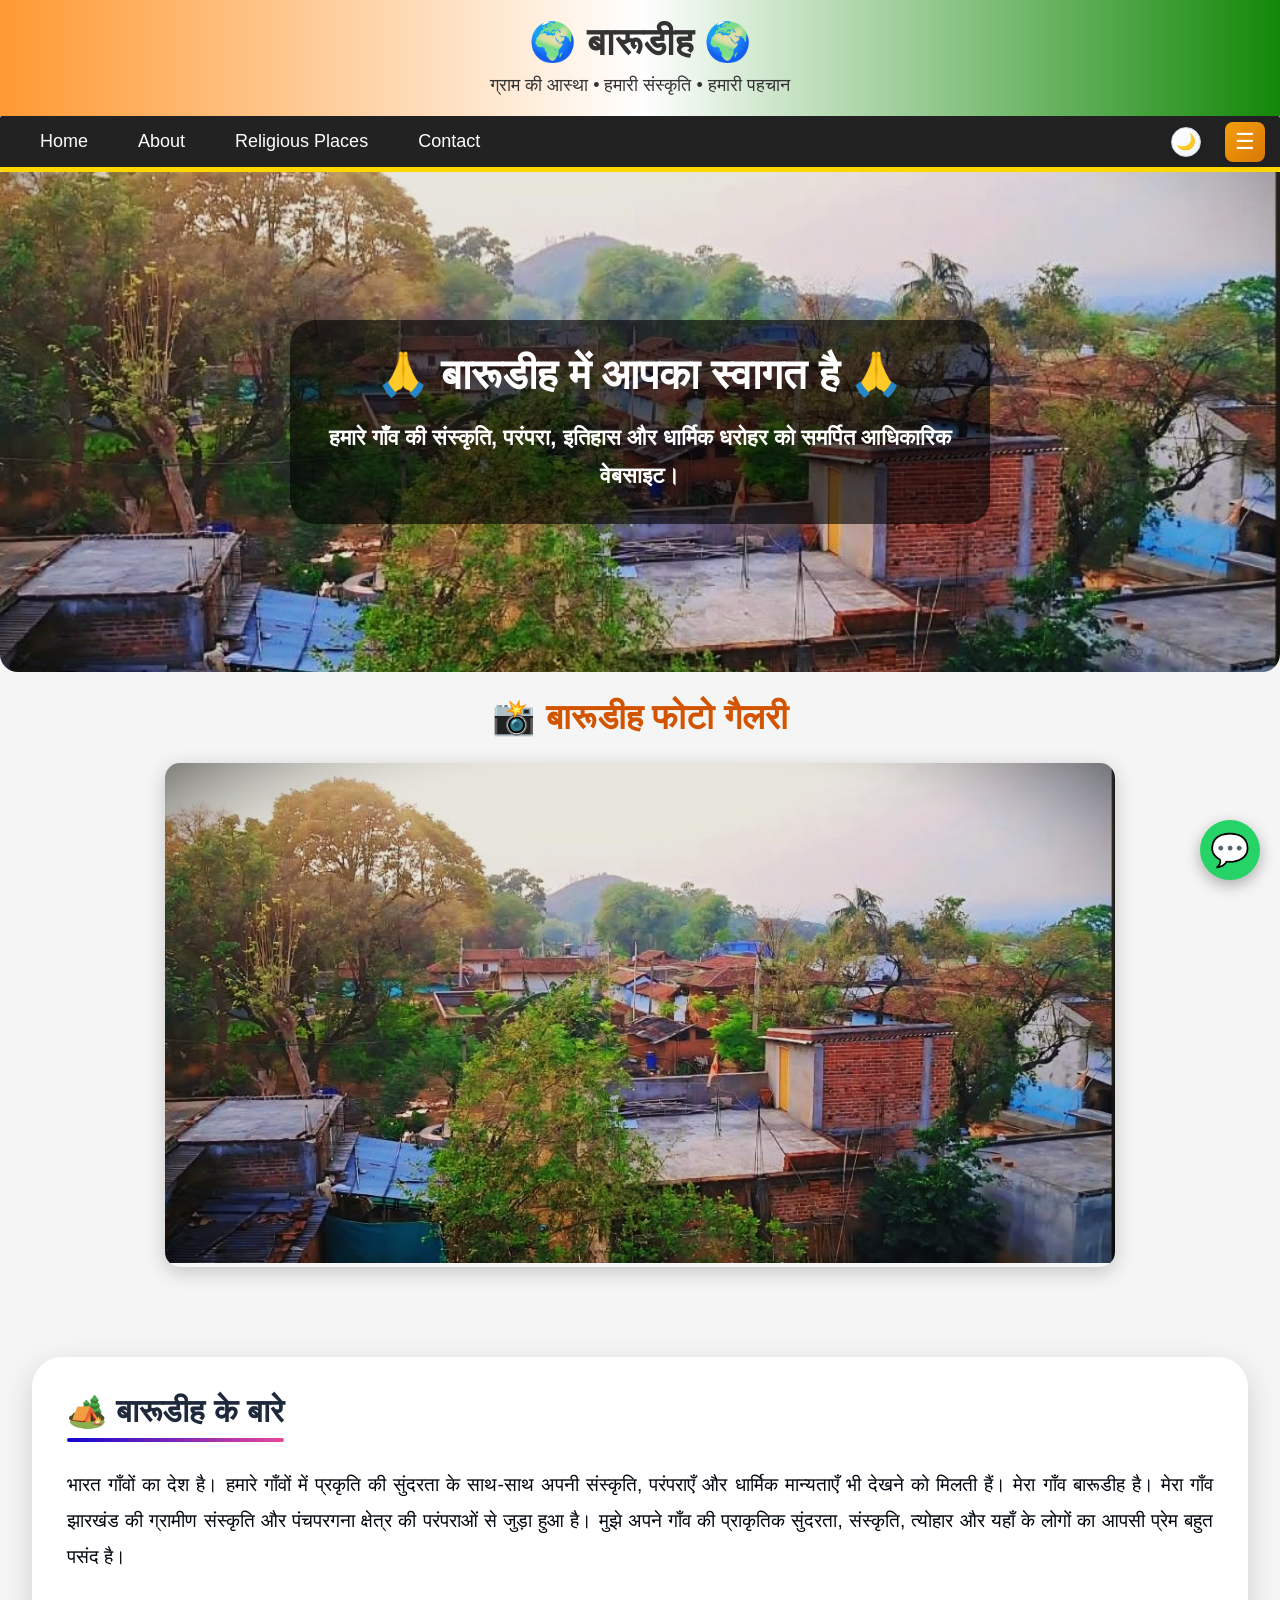
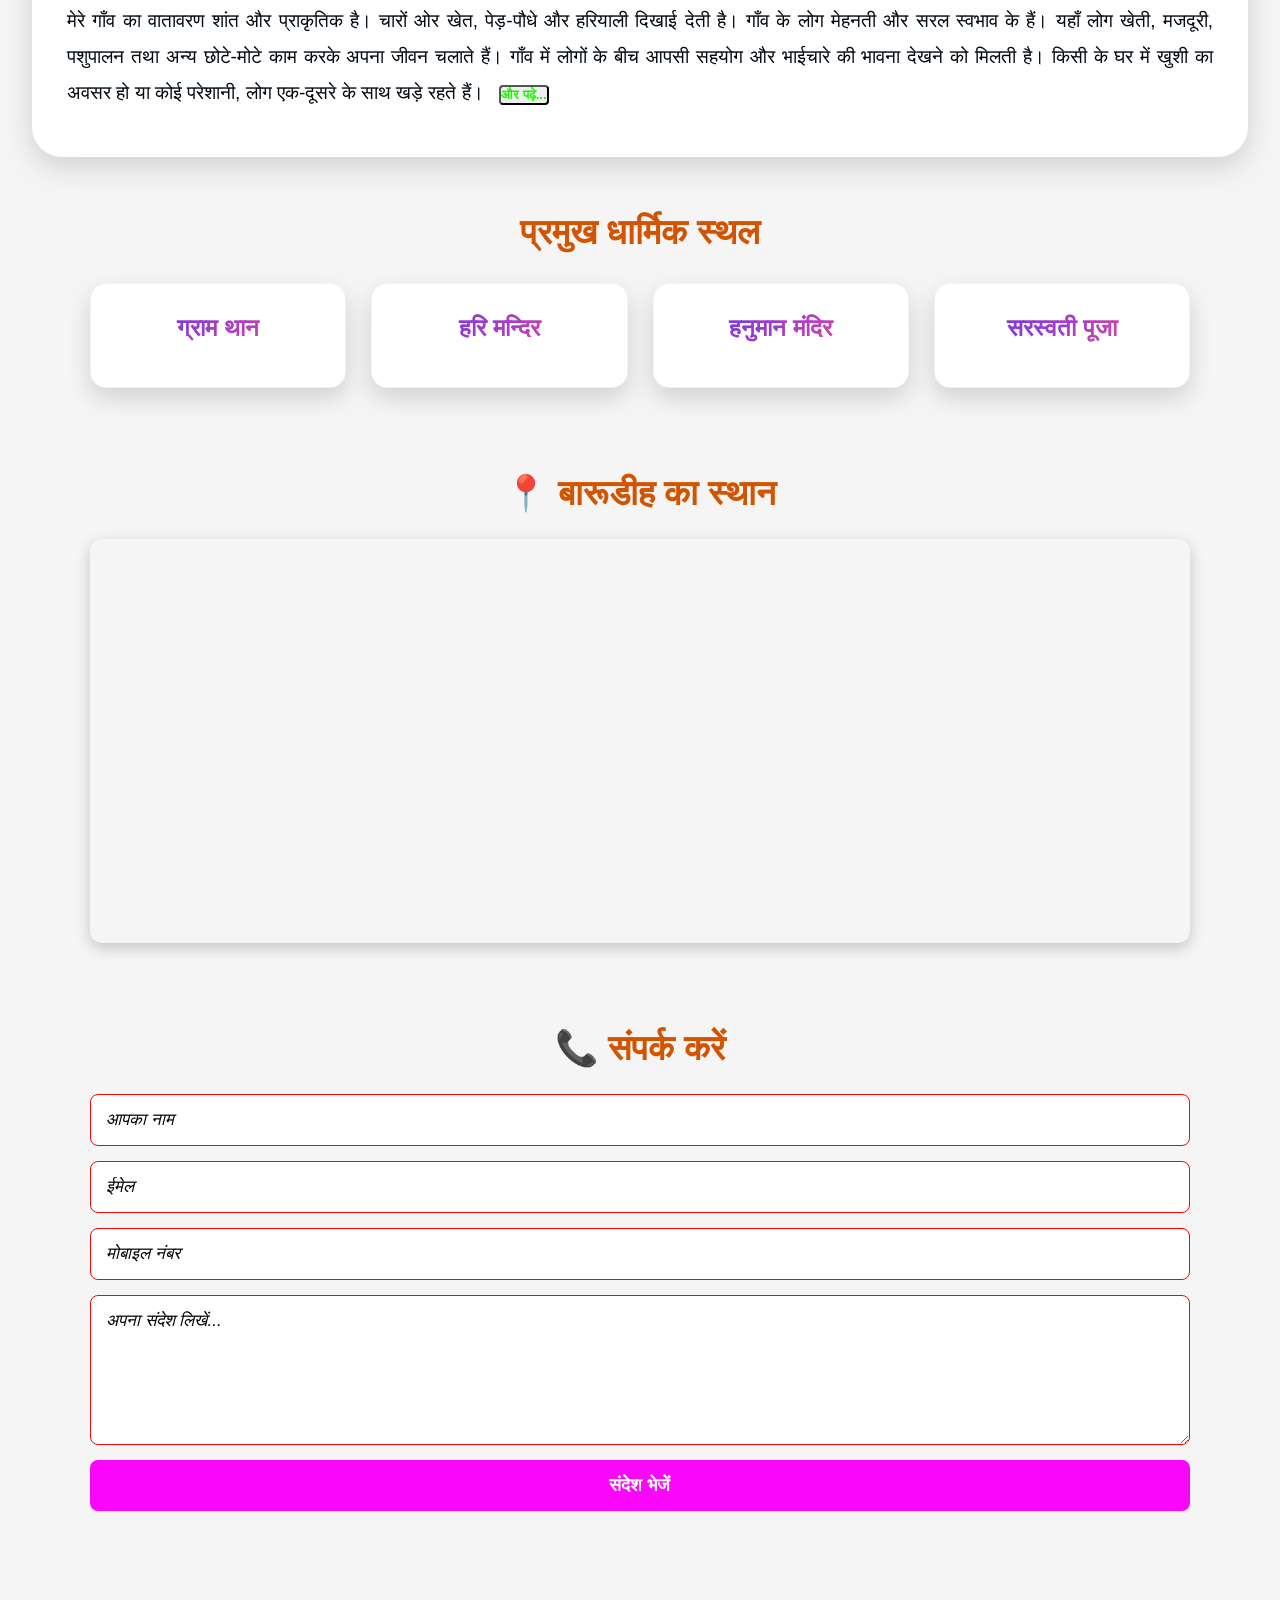
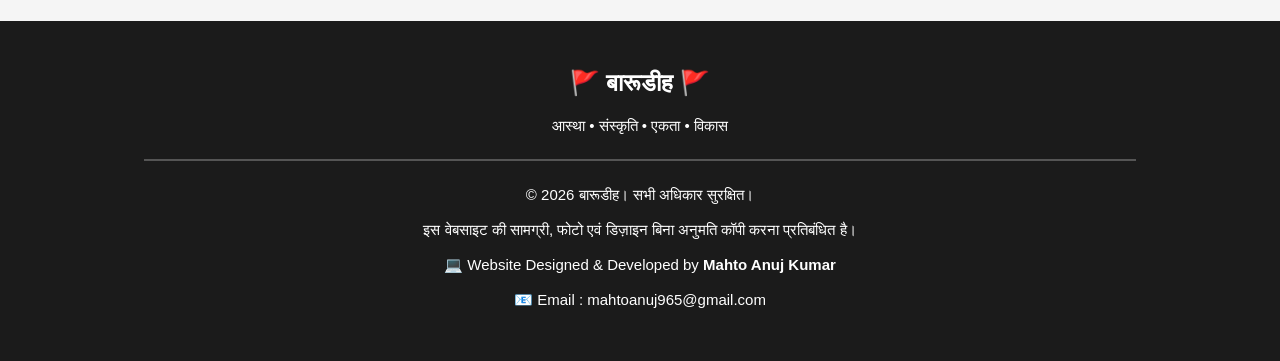
==== index.html @ e2afba36 "Add meta tags for SEO and site verification" ====
<!DOCTYPE html>
<html lang="hi">
<head>
    <meta charset="UTF-8">
    <meta name="viewport" content="width=device-width, initial-scale=1.0">
    
    <!-- Google Search Console Verification Meta Tag -->
    <meta name="google-site-verification" content="googlee9a1036e85fb4866" />
    
    <!-- Meta Description -->
    <meta name="description" content="Barudih official website. Yahan aapko Barudih se judi sabhi jaankari, updates aur details milengi.">
    
    <!-- Keywords -->
    <meta name="keywords" content="Barudih, Barudih official, Barudih web, Barudih village,barudih website">

    <title>बारूडीह | आधिकारिक वेबसाइट</title>

    <!-- CSS Link -->
    <link rel="stylesheet" href="css/css.css">

    <!-- Slider Images Preloading (ताकि फोटो तुरंत लोड हों) -->
    <link rel="preload" as="image" href="image/vill.jpeg">
    <link rel="preload" as="image" href="image/group_image.jpeg">
    <link rel="preload" as="image" href="image/barad.jpeg">

    <!-- Google Translate Script -->
    <script>
    function googleTranslateElementInit() {
        new google.translate.TranslateElement({
            pageLanguage: 'hi',
            includedLanguages: 'hi,en,bn,or,ta,te,gu,mr,pa,ur',
            layout: google.translate.TranslateElement.InlineLayout.SIMPLE
        }, 'google_translate_element');
    }
    </script>
    <script src="https://translate.google.com/translate_a/element.js?cb=googleTranslateElementInit" async></script>
</head>

<body>

    <!-- ================= LOADER ================= -->
    <div id="loader">
        <h1>🙏 जय गांव गाराम 🙏</h1>
    </div>

    <!-- ================= HEADER ================= -->
    <header>
        <h1>🌍 बारूडीह 🌍</h1>
        <p>ग्राम की आस्था • हमारी संस्कृति • हमारी पहचान</p>
    </header>

    <!-- ================= NAVIGATION ================= -->
    <nav class="main-nav">
        <!-- Desktop Nav Links -->
        <div class="nav-links">
            <a href="index.html">Home</a>
            <a href="#about">About</a>
            <a href="#religious-places">Religious Places</a>
            <a href="#contact">Contact</a>
        </div>

        <!-- Controls (Dark Mode, Translate, Menu) -->
        <div class="nav-right">
            <button id="darkBtn" class="nav-icon-btn" aria-label="Toggle Dark Mode">🌙</button>
            <div id="google_translate_element"></div>
            <button class="menu-btn" onclick="toggleMenu()" aria-label="Open Menu">☰</button>
        </div>
    </nav>

    <!-- Mobile Drawer Menu -->
    <nav class="mobile-menu" id="mobileMenu">
        <button class="close-btn" onclick="toggleMenu()">&times;</button>

        <a href="index.html">Home</a>

        <!-- Submenu Section (ABOUT) -->
        <div class="submenu-container">
            <a href="#" class="menu-item">About <span class="arrow">&#9662;</span></a>
            <div class="submenu">
                <a href="बारूडीहकेबारे.html" target="_blank">About Barudih</a>
                <a href="sub1.html" target="_blank">Map of Barudih</a>
            </div>
        </div>

        <!-- Submenu Section (RELIGIOUS PLACES) -->
        <div class="submenu-container">
            <a href="#" class="menu-item">Religious Places <span class="arrow">&#9662;</span></a>
            <div class="submenu">
                <a href="gram.html" target="_blank">Gram Than</a>
                <a href="hari.html" target="_blank">Hari Mandir</a>
                <a href="hanuman.html" target="_blank">Hanuman Mandir</a>
                <a href="sarswati.html" target="_blank">Sarswati Puja</a>
            </div>
        </div>

        <a href="contact.html">Contact</a>
    </nav>

    <!-- ================= HERO SECTION ================= -->
    <div class="hero" style="background-image: url('image/vill.jpeg');">
        <div class="hero-content">
            <h2>🙏 बारूडीह में आपका स्वागत है 🙏</h2>
            <p><b>हमारे गाँव की संस्कृति, परंपरा, इतिहास और धार्मिक धरोहर को समर्पित आधिकारिक वेबसाइट।</b></p>
        </div>
    </div>

    <!-- ================= IMAGE SLIDER ================= -->
    <section class="section">
        <h2>📸 बारूडीह फोटो गैलरी</h2>
        <div class="slider">
            <img id="slide" src="image/vill.jpeg" alt="Barudih Village" loading="eager" decoding="async">
        </div>
    </section>

    <!-- ================= HISTORY / ABOUT ================= -->
    <section class="section history-box" id="about">
        <h2><span>🏕️</span> बारूडीह के बारे </h2>

        <p> 
भारत गाँवों का देश है। हमारे गाँवों में प्रकृति की सुंदरता के साथ-साथ अपनी संस्कृति, परंपराएँ और धार्मिक मान्यताएँ भी देखने को मिलती हैं। मेरा गाँव बारूडीह है। मेरा गाँव झारखंड की ग्रामीण संस्कृति और पंचपरगना क्षेत्र की परंपराओं से जुड़ा हुआ है। मुझे अपने गाँव की प्राकृतिक सुंदरता, संस्कृति, त्योहार और यहाँ के लोगों का आपसी प्रेम बहुत पसंद है।        </p>
        <br>
        <p>

मेरे गाँव का वातावरण शांत और प्राकृतिक है। चारों ओर खेत, पेड़-पौधे और हरियाली दिखाई देती है। गाँव के लोग मेहनती और सरल स्वभाव के हैं। यहाँ लोग खेती, मजदूरी, पशुपालन तथा अन्य छोटे-मोटे काम करके अपना जीवन चलाते हैं। गाँव में लोगों के बीच आपसी सहयोग और भाईचारे की भावना देखने को मिलती है। किसी के घर में खुशी का अवसर हो या कोई परेशानी, लोग एक-दूसरे के साथ खड़े रहते हैं।        <button id="seeMore" onclick="showHistory()" style="margin-left: 10px; cursor: pointer;"> और पढ़े... </button>
        </p>

        <!-- Hidden Section -->
        <div id="history" style="display:none;">
            <br>
          <p> मेरे गाँव की धार्मिक पहचान भी बहुत महत्वपूर्ण है। गाँव में ग्राम देवता, हरि मंदिर और हनुमान मंदिर स्थित है। इन मंदिरों में गाँव के लोगों की गहरी आस्था है। धार्मिक अवसरों पर लोग मंदिरों में पूजा-पाठ करते हैं और गाँव की सुख-शांति की कामना करते हैं। ये मंदिर केवल पूजा के स्थान नहीं हैं, बल्कि गाँव की एकता और संस्कृति से भी जुड़े हुए हैं।
</p>
<p>
मेरे गाँव में सरस्वती पूजा हर साल बड़े उत्साह के साथ मनाई जाती है। इस अवसर पर माँ सरस्वती की प्रतिमा स्थापित की जाती है और पूरे गाँव में उत्सव जैसा माहौल रहता है। बच्चे और युवा पूजा की तैयारी में बढ़-चढ़कर हिस्सा लेते हैं। पूजा के दौरान आसपास के लोगों में भी उत्साह देखने को मिलता है। विशेष बात यह है कि हमारे क्षेत्र में सरस्वती पूजा की यह परंपरा काफी लोकप्रिय है और पूरे पंचपरगना क्षेत्र में भी इसका अपना अलग उत्साह देखने को मिलता है।
</p>
<p>
हमारे गाँव में दीपावली भी बड़े धूमधाम से मनाई जाती है। घरों की साफ-सफाई की जाती है, दीप जलाए जाते हैं और पूरा गाँव रोशनी से जगमगा उठता है। दीपावली के अवसर पर हमारे यहाँ जाहली की भी विशेष परंपरा है। यह हमारे गाँव और क्षेत्र की स्थानीय संस्कृति का एक महत्वपूर्ण हिस्सा है। इस अवसर पर लोगों में विशेष उत्साह रहता है और गाँव का वातावरण खुशी से भर जाता है।
</p>
<p>
मेरे गाँव की एक विशेष सांस्कृतिक पहचान रासलीला है। हमारे गाँव में रासलीला की परंपरा बहुत पुरानी है। जब आसपास के कई गाँवों में रासलीला का आयोजन नहीं होता था, उस समय से हमारे गाँव में इसका आयोजन होता आ रहा है। इसी कारण रासलीला हमारे गाँव की पुरानी और विशेष परंपराओं में शामिल है। आज भी हर वर्ष रासलीला का आयोजन किया जाता है, जिससे गाँव का वातावरण भक्तिमय और उत्सवपूर्ण हो जाता है।
</p>
<p>
इसके साथ ही हमारे गाँव में नर्तकी नाच की परंपरा भी लंबे समय से चली आ रही है। हर वर्ष होने वाले इस आयोजन में ग्रामीण बड़े उत्साह के साथ शामिल होते हैं। गीत, संगीत और नृत्य के माध्यम से गाँव के लोग मनोरंजन के साथ-साथ अपनी लोक-संस्कृति को भी जीवित रखते हैं।
</p>
<p>
झूमर और अन्य लोकनृत्य भी झारखंड की ग्रामीण संस्कृति का महत्वपूर्ण हिस्सा हैं। अवसर के अनुसार लोग सामूहिक रूप से गीत गाते और नृत्य करते हैं। इन परंपराओं से गाँव के लोगों के बीच आपसी मेल-जोल और भाईचारा बढ़ता है। इस प्रकार मेरे गाँव की सांस्कृतिक परंपराएँ केवल मनोरंजन का साधन नहीं हैं, बल्कि वे हमारी पहचान, इतिहास और सांस्कृतिक विरासत को एक पीढ़ी से दूसरी पीढ़ी तक पहुँचाने का माध्यम भी हैं।
</p>
<p>
झारखंड की संस्कृति में प्रकृति, लोकगीत और लोकनृत्य का विशेष महत्व है। हमारे गाँव में भी पारंपरिक गीत-संगीत और नृत्य का अपना महत्व है। करम, सरहुल जैसे पारंपरिक पर्वों के साथ-साथ होली, और 12 मासे 13 त्योहार भी अपनी-अपनी परंपराओं के अनुसार मनाए जाते हैं। त्योहारों के समय लोग अपने व्यस्त जीवन से समय निकालकर एक-दूसरे के साथ खुशियाँ बाँटते हैं।
</p>
<p>
गाँव के बच्चों और युवाओं में खेल-कूद के प्रति भी काफी उत्साह रहता है। क्रिकेट, फुटबॉल, कबड्डी आदि खेल गाँव के मैदानों में खेले जाते हैं। शिक्षा के प्रति भी लोगों की जागरूकता बढ़ रही है। गाँव के बच्चे पढ़-लिखकर अपने भविष्य को बेहतर बनाने का प्रयास कर रहे हैं।
</p>
<p>    
हालाँकि गाँव में अभी भी कुछ सुविधाओं की आवश्यकता है। बेहतर स्वास्थ्य सुविधा, रोजगार के अवसर, अच्छी सड़कें और शिक्षा की बेहतर व्यवस्था गाँव के विकास के लिए जरूरी हैं। यदि इन क्षेत्रों में विकास हो, तो हमारे गाँव के लोगों का जीवन और भी अच्छा हो सकता है।
</p>
<p>
मेरा गाँव मेरे लिए केवल एक रहने की जगह नहीं है, बल्कि मेरी पहचान, संस्कृति और भावनाओं से जुड़ा हुआ स्थान है। यहाँ के मंदिर, त्योहार, परंपराएँ, खेत-खलिहान और लोगों का आपसी प्रेम मेरे गाँव को विशेष बनाते हैं। मुझे अपने गाँव की संस्कृति और परंपराओं पर गर्व है। मैं चाहता हूँ कि मेरा गाँव अपनी पुरानी परंपराओं को सँजोते हुए आधुनिक विकास की ओर भी लगातार आगे बढ़े।     
     <button id="seeLess" onclick="hideHistory()" style="display:none; cursor: pointer; padding: 5px 15px;">See Less</button>
            </p>
        </div>
    </section>

    <!-- ================= RELIGIOUS PLACES ================= -->
    <section class="section" id="religious-places">
        <h2>प्रमुख धार्मिक स्थल</h2>

        <div class="cards">
            <a href="gram.html" target="_blank" class="card-link">
                <div class="card"><h3>ग्राम थान</h3></div>
            </a>

            <a href="hari.html" target="_blank" class="card-link">
                <div class="card"><h4>हरि मन्दिर</h4></div>
            </a>

            <a href="hanuman.html" target="_blank" class="card-link">
                <div class="card"><h5>हनुमान मंदिर</h5></div>
            </a>

            <a href="sarswati.html" target="_blank" class="card-link">
                <div class="card"><h3>सरस्वती पूजा</h3></div>
            </a>
        </div>
    </section>

    <!-- ================= GOOGLE MAP ================= -->
    <section class="section">
        <h2>📍 बारूडीह का स्थान</h2>
        <div class="map">
            <iframe src="https://www.google.com/maps/embed?pb=!1m18!1m12!1m3!1d14661.765931844782!2d85.72747008315764!3d23.26089432778569!2m3!1f0!2f0!3f0!3m2!1i1024!2i768!4f13.1!3m3!1m2!1s0x39f5adba47cef64d%3A0x15950bf15c2b96ff!2sTorang%2C%20Jharkhand!5e0!3m2!1sen!2sin!4v1788634093886!5m2!1sen!2sin" 
                    width="100%" 
                    height="400" 
                    style="border:0;" 
                    allowfullscreen="" 
                    loading="lazy" 
                    referrerpolicy="strict-origin-when-cross-origin">
            </iframe>
        </div>
    </section>

    <!-- ================= CONTACT ================= -->
    <section class="section" id="contact">
        <h2>📞 संपर्क करें</h2>
        <form action="https://formsubmit.co/mahtoanuj965@gmail.com" method="POST">
            <input type="hidden" name="_next"
           value="https://barudih-web.github.io/barudih-official.in/thankyou.html">

            <input type="hidden" name="_captcha" value="false">

            <input type="text" name="name" placeholder="आपका नाम" required>
            <input type="email" name="email" placeholder="ईमेल">
            <input type="tel" name="phone" placeholder="मोबाइल नंबर" required>
            <textarea name="message" placeholder="अपना संदेश लिखें..." required></textarea>

            <button type="submit">संदेश भेजें</button>
        </form>
    </section>

    <!-- ================= FLOATING BUTTONS ================= -->
    <a href="https://wa.me/7368937144" class="whatsapp" target="_blank" aria-label="Contact on WhatsApp">💬</a>
    <button id="topBtn" aria-label="Scroll to Top">⬆</button>

    <!-- ================= FOOTER ================= -->
    <footer>
        <h2>🚩 बारूडीह 🚩</h2>
        <p>आस्था • संस्कृति • एकता • विकास</p>
        <hr>
        <p>© 2026 बारूडीह। सभी अधिकार सुरक्षित।</p>
        <p>इस वेबसाइट की सामग्री, फोटो एवं डिज़ाइन बिना अनुमति कॉपी करना प्रतिबंधित है।</p>
        <p>💻 Website Designed & Developed by <strong>Mahto Anuj Kumar</strong></p>
        <p>📧 Email : mahtoanuj965@gmail.com</p>
    </footer>

    <!-- ================= JAVASCRIPT ================= -->
    <script>
    // 1. Mobile Menu Toggle
    function toggleMenu() {
        document.getElementById("mobileMenu").classList.toggle("active");
    }

    // 2. Mobile Accordion Submenu
    document.addEventListener("DOMContentLoaded", function() {
        document.querySelectorAll('.menu-item').forEach(function(item) {
            item.addEventListener('click', function(e) {
                e.preventDefault();
                let container = this.parentElement;
                container.classList.toggle('active');
            });
        });
    });

    // 3. Read More / See Less Toggle
    function showHistory() {
        document.getElementById("history").style.display = "block";
        document.getElementById("seeMore").style.display = "none";
        document.getElementById("seeLess").style.display = "inline-block";
    }

    function hideHistory() {
        document.getElementById("history").style.display = "none";
        document.getElementById("seeLess").style.display = "none";
        document.getElementById("seeMore").style.display = "inline-block";
        document.getElementById("about").scrollIntoView({ behavior: 'smooth' });
    }

    // 4. Optimized Image Slider (Preloading added to fix slow loading)
    let images = [
        "vill.jpeg",
        "group_image.jpeg",
        "barad.jpeg",
        "baead1.jpeg",
        "vill1.jpeg",
        "barad2.jpeg",
        "bhidka.jpeg",
        "index2.jpeg"
    ];

    // Background Image Cache Engine
    let preloadedImages = [];
    images.forEach(function(src) {
        let img = new Image();
        img.src = src;
        preloadedImages.push(img);
    });

    let i = 0;
    setInterval(function(){
        i = (i + 1) % images.length;
        let slideImg = document.getElementById("slide");
        if(slideImg) {
            slideImg.src = images[i];
        }
    }, 3000);

    // 5. Dark Mode Toggle
    let darkBtn = document.getElementById("darkBtn");
    if(darkBtn) {
        darkBtn.onclick = function(){
            document.body.classList.toggle("dark");
        };
    }

    // 6. Back To Top Button
    let topBtn = document.getElementById("topBtn");
    window.onscroll = function(){
        if(document.documentElement.scrollTop > 200 || document.body.scrollTop > 200){
            topBtn.style.display = "block";
        } else {
            topBtn.style.display = "none";
        }
    };

    topBtn.onclick = function(){
        window.scrollTo({ top: 0, behavior: "smooth" });
    };

    // 7. Hide Loader
    window.onload = function(){
        setTimeout(function(){
            let loader = document.getElementById("loader");
            if(loader) {
                loader.style.display = "none";
            }
        }, 1200);
    };
    </script>

</body>
</html>
---- css/css.css ----
/* =========================================================
   1. COMMON / RESET
   ========================================================= */
* {
    margin: 0;
    padding: 0;
    box-sizing: border-box;
    font-family: Arial, sans-serif;
    scroll-behavior: smooth;
}

body {
    background: #f5f5f5;
    color: #333;
}

/* =========================================================
   2. HEADER
   ========================================================= */
header {
    background: linear-gradient(90deg, #ff9933, #ffffff, #138808);
    padding: 20px;
    text-align: center;
    box-shadow: 0 2px 10px rgba(0, 0, 0, .2);
}

header h1 {
    font-size: 38px;
}

header p {
    margin-top: 10px;
    font-size: 18px;
}

/* =========================================================
   3. MAIN NAVIGATION
   ========================================================= */
.main-nav {
    background: #222;
    position: sticky;
    top: 0;
    z-index: 999;
    border-bottom: 5px solid #ffd700;
    display: flex;
    border-radius: 2px;
    justify-content: space-between;
    align-items: center;
    padding: 0 15px;
}

.main-nav .nav-links {
    display: flex;
    align-items: center;
}

.main-nav a {
    display: block;
    text-decoration: none;
    color: #fff;
    font-size: 18px;
    transition: .3s;
    padding: 15px 20px;
    margin: 0 5px;
}

.main-nav a:hover {
    background-color: #ffd700;
    color: #222;
    border-radius: 7px;
}

/* =========================================================
   4. NAVIGATION RIGHT SIDE
   ========================================================= */
.nav-right {
    display: flex;
    flex-direction: row !important;
    flex-wrap: nowrap !important;
    align-items: center;
    gap: 12px;
    margin-left: auto;
    z-index: 100;
}

.nav-icon-btn,
.menu-btn {
    border: none;
    cursor: pointer;
    display: flex;
    align-items: center;
    justify-content: center;
    transition: 0.3s ease;
    box-shadow: 0 3px 8px rgba(0, 0, 0, 0.15);
}

/* =========================================================
   5. DARK MODE BUTTON
   ========================================================= */
#darkBtn {
    background: linear-gradient(135deg, #ffffff, #f1f5f9);
    color: #1e293b;
    width: 30px;
    height: 30px;
    font-size: 16px;
    border-radius: 50%;
    border: 1px solid #cbd5e1;
    display: flex;
    align-items: center;
    justify-content: center;
    cursor: pointer;
    transition: 0.3s ease;
}

#darkBtn:hover {
    background: #000000;
    color: #ffffff;
}

/* =========================================================
   6. TRANSLATE BUTTON
   ========================================================= */
#translateBtn {
    background: linear-gradient(135deg, #10b981, #059669);
    color: white;
    width: 30px;
    height: 30px;
    font-size: 18px;
    border-radius: 50%;
}

/* =========================================================
   7. THREE LINE MENU BUTTON
   ========================================================= */
.menu-btn {
    display: block !important;
    background: linear-gradient(135deg, #f59e0b, #d97706);
    color: white;
    font-size: 22px;
    border-radius: 8px;
    width: 40px;
    height: 40px;
    padding: 5px 10px;
}

.nav-icon-btn:hover,
.menu-btn:hover {
    transform: scale(1.1);
    filter: brightness(1.2);
}

/* =========================================================
   8. MOBILE / SIDE MENU
   ========================================================= */
.mobile-menu {
    position: fixed;
    top: 0;
    right: -280px;
    width: 230px;
    max-width: 80vw;
    height: 100vh;
    background: rgba(0, 0, 0, 0.95);
    backdrop-filter: blur(10px);
    display: flex;
    flex-direction: column;
    padding-top: 60px;
    transition: 0.4s ease-in-out;
    z-index: 1000;
    box-sizing: border-box;
    overflow-y: auto;
}

.mobile-menu.active {
    right: 0;
}

.mobile-menu a {
    color: white;
    text-decoration: none;
    padding: 15px 20px;
    border-bottom: 1px solid #ffffff55;
    display: block;
}

.mobile-menu a:hover {
    background: #388e3c;
}

/* =========================================================
   9. SUBMENU
   ========================================================= */
.submenu-container {
    width: 100%;
}

.submenu {
    display: none;
    background: rgba(0, 0, 0, 0.95);
    padding-left: 15px;
}

.submenu a {
    font-size: 16px;
    color: #ffffff;
    border-bottom: none;
    display: block;
}

.arrow {
    float: right;
    font-size: 24px;
    color: rgb(252, 3, 3);
    transition: transform 0.3s ease;
}

.submenu-container.active .arrow {
    transform: rotate(180deg);
}

.submenu a:hover {
    background: #0a428b;
    border-radius: 5%;
}

.submenu-container.active .submenu {
    display: block;
}

/* =========================================================
   10. CLOSE BUTTON
   ========================================================= */
.close-btn {
    position: absolute;
    top: 10px;
    right: 10px;
    background: transparent;
    border: none;
    color: #fff;
    font-size: 15px;
    cursor: pointer;
    padding: 0;
    line-height: 1;
}

.close-btn:hover {
    color: #ffd700;
}

/* =========================================================
   11. HERO SECTION
   ========================================================= */
.hero {
    height: 500px;
    background: url("vill.jpeg") center / cover;
    display: flex;
    justify-content: center;
    align-items: center;
    text-align: center;
    border-bottom-right-radius: 18px;
    border-bottom-left-radius: 18px;
}

.hero-content {
    background: rgba(0, 0, 0, .6);
    padding: 30px;
    border-radius: 25px;
    color: white;
    max-width: 700px;
}

.hero-content h2 {
    font-size: 42px;
    margin-bottom: 20px;
}

.hero-content p {
    font-size: 22px;
    line-height: 1.7;
}

/* =========================================================
   12. COMMON SECTION
   ========================================================= */
.section {
    width: 90%;
    max-width: 1100px;
    margin: auto;
    padding: 25px 0 60px;
}

.section h2 {
    text-align: center;
    font-size: 35px;
    color: #d35400;
    margin-bottom: 25px;
}

.section p {
    font-size: 19px;
    line-height: 1.8;
    text-align: justify;
}

/* =========================================================
   13. IMAGE SLIDER
   ========================================================= */
.slider {
    width: 100%;
    max-width: 950px;
    margin: auto;
    overflow: hidden;
    border-radius: 15px;
    box-shadow: 0 5px 20px rgba(0, 0, 0, .2);
}

.slider img {
    width: 100%;
    height: 500px;
    object-fit: cover;
}

/* =========================================================
   14. HISTORY BOX (Fixed Width & Spacing)
   ========================================================= */
.history-box {
    background: #ffffff;
    padding: 35px;
    width: 95%;
    max-width: 1300px;
    min-width: 280px;
    box-sizing: border-box;
    border-radius: 30px;
    box-shadow: 0 10px 30px rgba(0, 0, 0, 0.15);
    margin: 30px auto;
}

.history-box h2 {
    font-family: 'Poppins', 'Noto Sans Devanagari', sans-serif;
    font-size: 32px;
    font-weight: 800;
    color: #1e293b;
    margin-bottom: 25px;
    padding-bottom: 12px;
    position: relative;
    display: inline-block;
}

.history-box h2::after {
    content: '';
    position: absolute;
    left: 0;
    bottom: 0;
    width: 100%;
    height: 4px;
    background: linear-gradient(to right, #1207d4, #ec4899);
    border-radius: 2px;
}

.history-box p {
    font-family: 'Poppins', 'Noto Sans Devanagari', sans-serif;
    font-size: 19px;
    line-height: 1.9;
    color: #01070f;
    margin-bottom: 10px;
    text-align: justify;
}

.history-box h2:hover {
    color: #05a4ee;
}


/* =========================================================
   See More Button Style 
   ========================================================= */
#seeMore {
    color: rgb(27, 247, 2);
    border-radius: 4px;
    display: inline-block;
    font-weight: bold;
}

#seeMore:hover {
    background-color: #388e3c;
    transform: scale(1.05);
    transition: 0.3s ease;
}

/* =========================================================
   15. FESTIVAL CARDS
   ========================================================= */
.cards {
    display: grid;
    grid-template-columns: repeat(auto-fit, minmax(250px, 1fr));
    gap: 25px;
    margin-top: 30px;
}

.card-link {
    text-decoration: none;
    color: inherit;
    display: block;
}

.card {
    background: #ffffff;
    padding: 30px 25px;
    border-radius: 16px;
    text-align: center;
    box-shadow: 0 10px 25px rgba(0, 0, 0, 0.15);
    transition: all 0.4s ease;
    border: 1px solid #f1f5f9;
}

.card-link:hover .card,
.card-link:active .card {
    transform: scale(0.98);
    box-shadow: 0 10px 15px rgba(1, 248, 34, 0.792);
    border-color: #fc0202;
}

.card h3,
.card h4,
.card h5 {
    font-family: 'Poppins', 'Noto Sans Devanagari', sans-serif;
    font-size: 24px;
    font-weight: 800;
    margin-bottom: 15px;
    background: linear-gradient(135deg, #5e34f3, #ec4899);
    -webkit-background-clip: text;
    -webkit-text-fill-color: transparent;
}

.card p {
    font-size: 16px;
    color: #64748b;
    line-height: 1.6;
    text-align: center !important;
}

/* =========================================================
   16. PHOTO GALLERY
   ========================================================= */
.gallery {
    display: grid;
    grid-template-columns: repeat(auto-fit, minmax(280px, 1fr));
    gap: 20px;
}

.photo img {
    width: 100%;
    height: 250px;
    object-fit: cover;
    border-radius: 12px;
    box-shadow: 0 10px 15px rgba(0, 0, 0, 0.2);
    transition: .4s;
}

.photo img:hover {
    transform: scale(1.05);
}

/* =========================================================
   17. GOOGLE MAP
   ========================================================= */
.map {
    border-radius: 12px;
    overflow: hidden;
    box-shadow: 0 5px 15px rgba(0, 0, 0, .2);
}

/* =========================================================
   18. CONTACT FORM
   ========================================================= */
.section#contact form {
    display: flex;
    flex-direction: column;
    gap: 15px;
}

.section#contact input,
.section#contact textarea {
    font-family: 'Poppins', 'Noto Sans Devanagari', sans-serif;
    font-size: 17px;
    font-weight: 400;
    padding: 15px;
    border: 1px solid #f80404;
    border-radius: 8px;
    outline: none;
    color: #00040a;
}

.section#contact input::placeholder,
.section#contact textarea::placeholder {
    color: #000307;
    font-style: italic;
    font-weight: 400;
}

.section#contact textarea {
    height: 150px;
    resize: vertical;
}

.section#contact button {
    background: #fa02fafa;
    color: white;
    border: none;
    padding: 15px;
    font-size: 18px;
    border-radius: 8px;
    cursor: pointer;
    transition: .3s;
    font-weight: 900;
}

.section#contact input:focus,
.section#contact textarea:focus {
    border-color: #4a90e2;
    box-shadow: 0 3px 3px 1px rgba(10, 20, 31, 0.5);
}

.section#contact button[type="submit"]:hover {
    background-color: #087e41;
}

.section#contact button[type="submit"]:active {
    transform: scale(0.98);
}

/* =========================================================
   19. WHATSAPP BUTTON
   ========================================================= */
.whatsapp {
    position: fixed;
    right: 20px;
    bottom: 20px;
    width: 60px;
    height: 60px;
    background: #25D366;
    color: white;
    font-size: 32px;
    display: flex;
    justify-content: center;
    align-items: center;
    border-radius: 50%;
    text-decoration: none;
    box-shadow: 0 5px 15px rgba(0, 0, 0, .3);
    z-index: 999;
}

/* =========================================================
   20. BACK TO TOP BUTTON
   ========================================================= */
#topBtn {
    position: fixed;
    left: 17px;
    top: 95px;
    display: none;
    width: 35px;
    height: 35px;
    border: none;
    border-radius: 50%;
    background: #ff9800;
    color: white;
    font-size: 22px;
    cursor: pointer;
    z-index: 9999;
    box-shadow: 0 5px 15px rgba(0, 0, 0, .3);
}

/* =========================================================
   21. LOADER
   ========================================================= */
#loader {
    position: fixed;
    top: 0;
    left: 0;
    width: 100vw;
    height: 100dvh; 
    background: white;
    display: flex;
    justify-content: center;
    align-items: center;
    font-size: clamp(18px, 5vw, 35px);
    font-weight: bold;
    white-space: nowrap; 
    padding: 0 15px; 
    box-sizing: border-box;
    z-index: 99999;
    touch-action: none;
}

@media (min-width: 768px) {
    #loader {
        font-size: 35px;
    }
}

/* =========================================================
   22. GOOGLE TRANSLATE
   ========================================================= */
#google_translate_element {
    display: inline-block;
    z-index: 1000;
}

.goog-te-gadget-simple {
    background: white !important;
    border: none !important;
    padding: 7px 6px !important;
    border-radius: 50% !important;
    box-shadow: 0 2px 8px rgba(0, 0, 0, .25);
    cursor: pointer;
}

.goog-te-gadget-simple img {
    display: inline-block !important;
    margin: 0 !important;
}

.goog-te-gadget-simple span {
    display: none !important;
}

/* =========================================================
   23. FOOTER
   ========================================================= */
footer {
    background: #1b1b1b;
    color: white;
    text-align: center;
    padding: 40px 20px;
    line-height: 1.8;
    margin-top: 50px;
}

footer hr {
    width: 80%;
    margin: 20px auto;
    border: 1px solid #555;
}

footer p {
    font-size: 15px;
    margin: 8px 0;
}

/* =========================================================
   24. DARK MODE
   ========================================================= */
body.dark {
    background: #121212;
    color: white;
}

body.dark header {
    background: linear-gradient(90deg, #b35900, #1502504e, #0a4704);
    box-shadow: 0 2px 10px rgba(0, 0, 0, .8);
}


body.dark .main-nav {
    background: #111;
}

body.dark .history-box {
    background: #30855a !important;
}

body.dark .history-box h2 {
    color: #fcf803 !important;
}

body.dark .history-box p {
    color: #faf9f9 !important;
}

body.dark .card {
    background: #1e293b !important;
    border-color: #c8f503 !important;
}

body.dark .card p {
    color: #94a3b8 !important;
}

body.dark .section#contact input,
body.dark .section#contact textarea {
    background: #2a2a2a !important;
    color: #ffffff !important;
    border: 1px solid #555 !important;
}

body.dark .section#contact input::placeholder,
body.dark .section#contact textarea::placeholder {
    color: #cccccc !important;
}

body.dark footer {
    background: #1e1e1e;
    color: white;
}

/* =========================================================
   25. MOBILE RESPONSIVE
   ========================================================= */
@media (max-width: 768px) {
    header h1 {
        font-size: 28px;
    }

    .main-nav .nav-links {
        display: none;
    }

    .menu-btn {
        display: block;
        margin-left: auto;
    }

    .hero {
        height: 320px;
    }

    .hero-content h2 {
        font-size: 28px;
    }

    .hero-content p {
        font-size: 17px;
    }

    .slider img {
        height: 250px;
    }
}
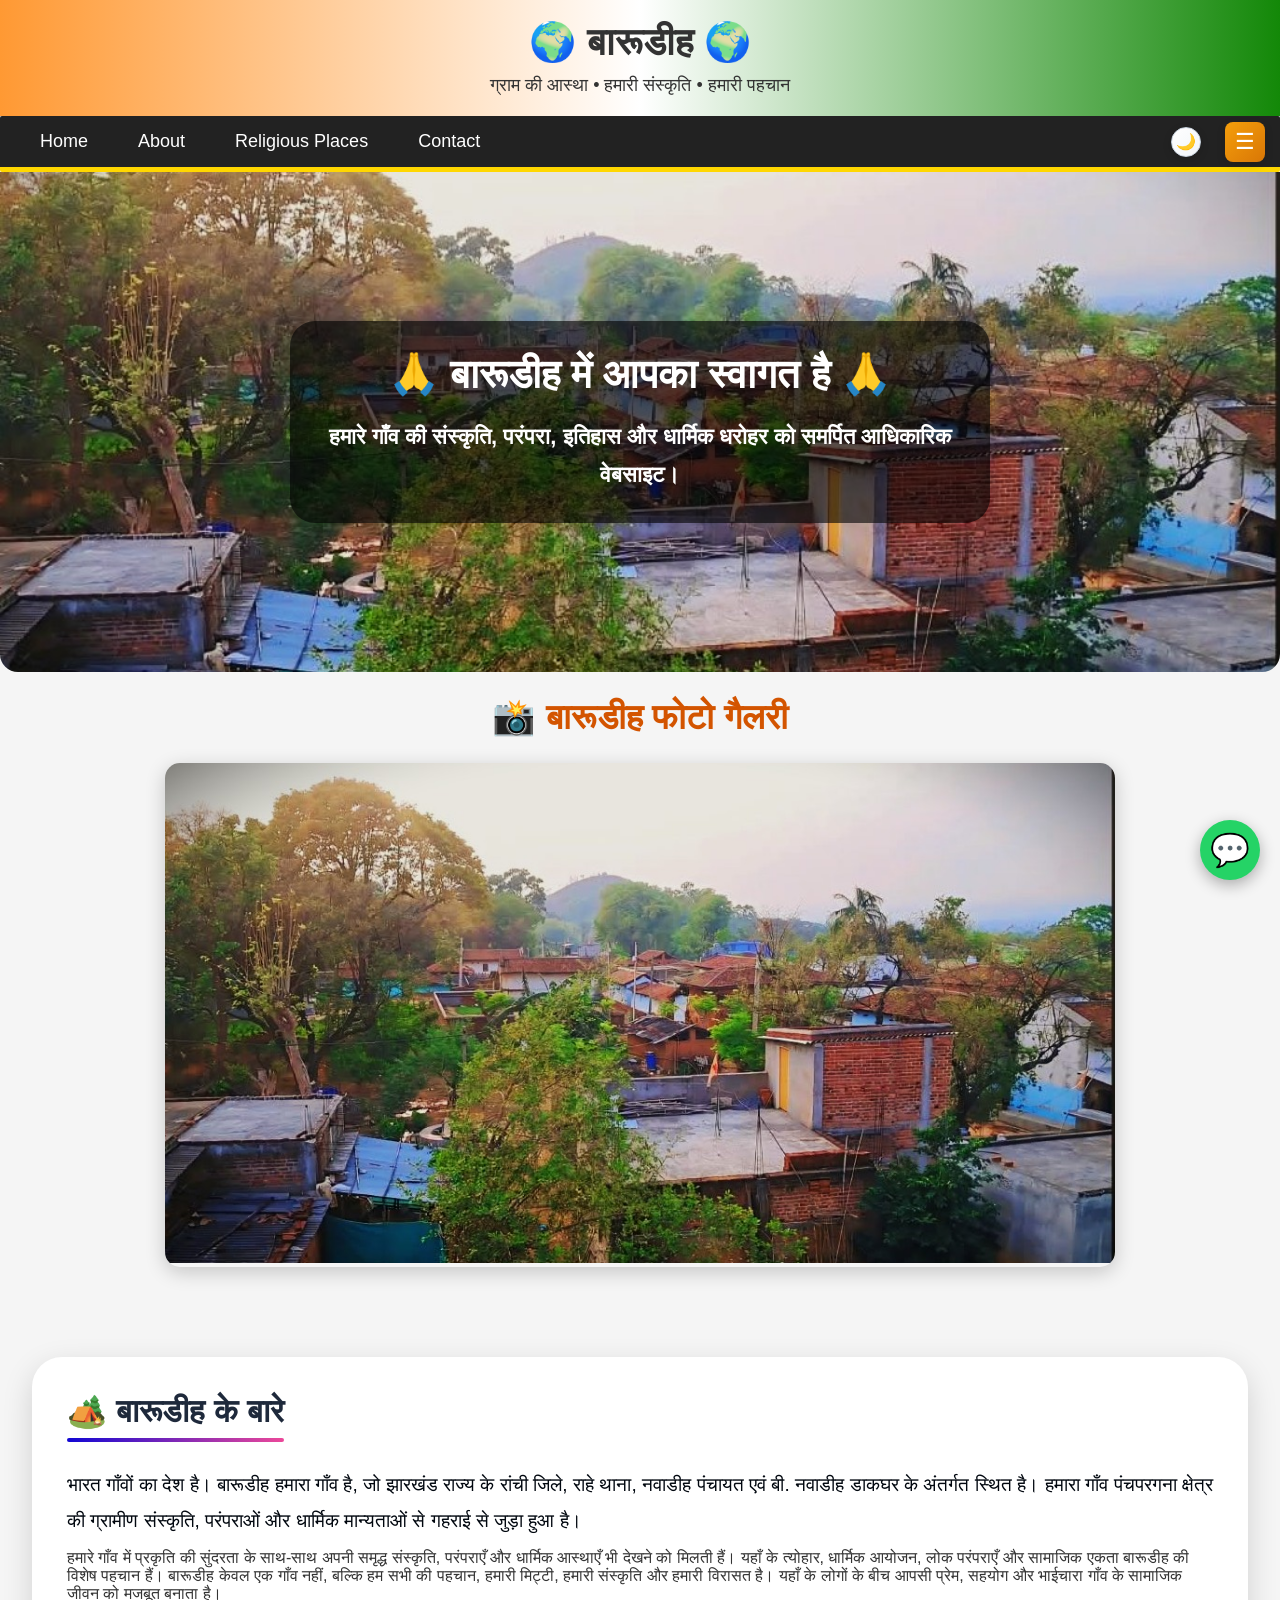
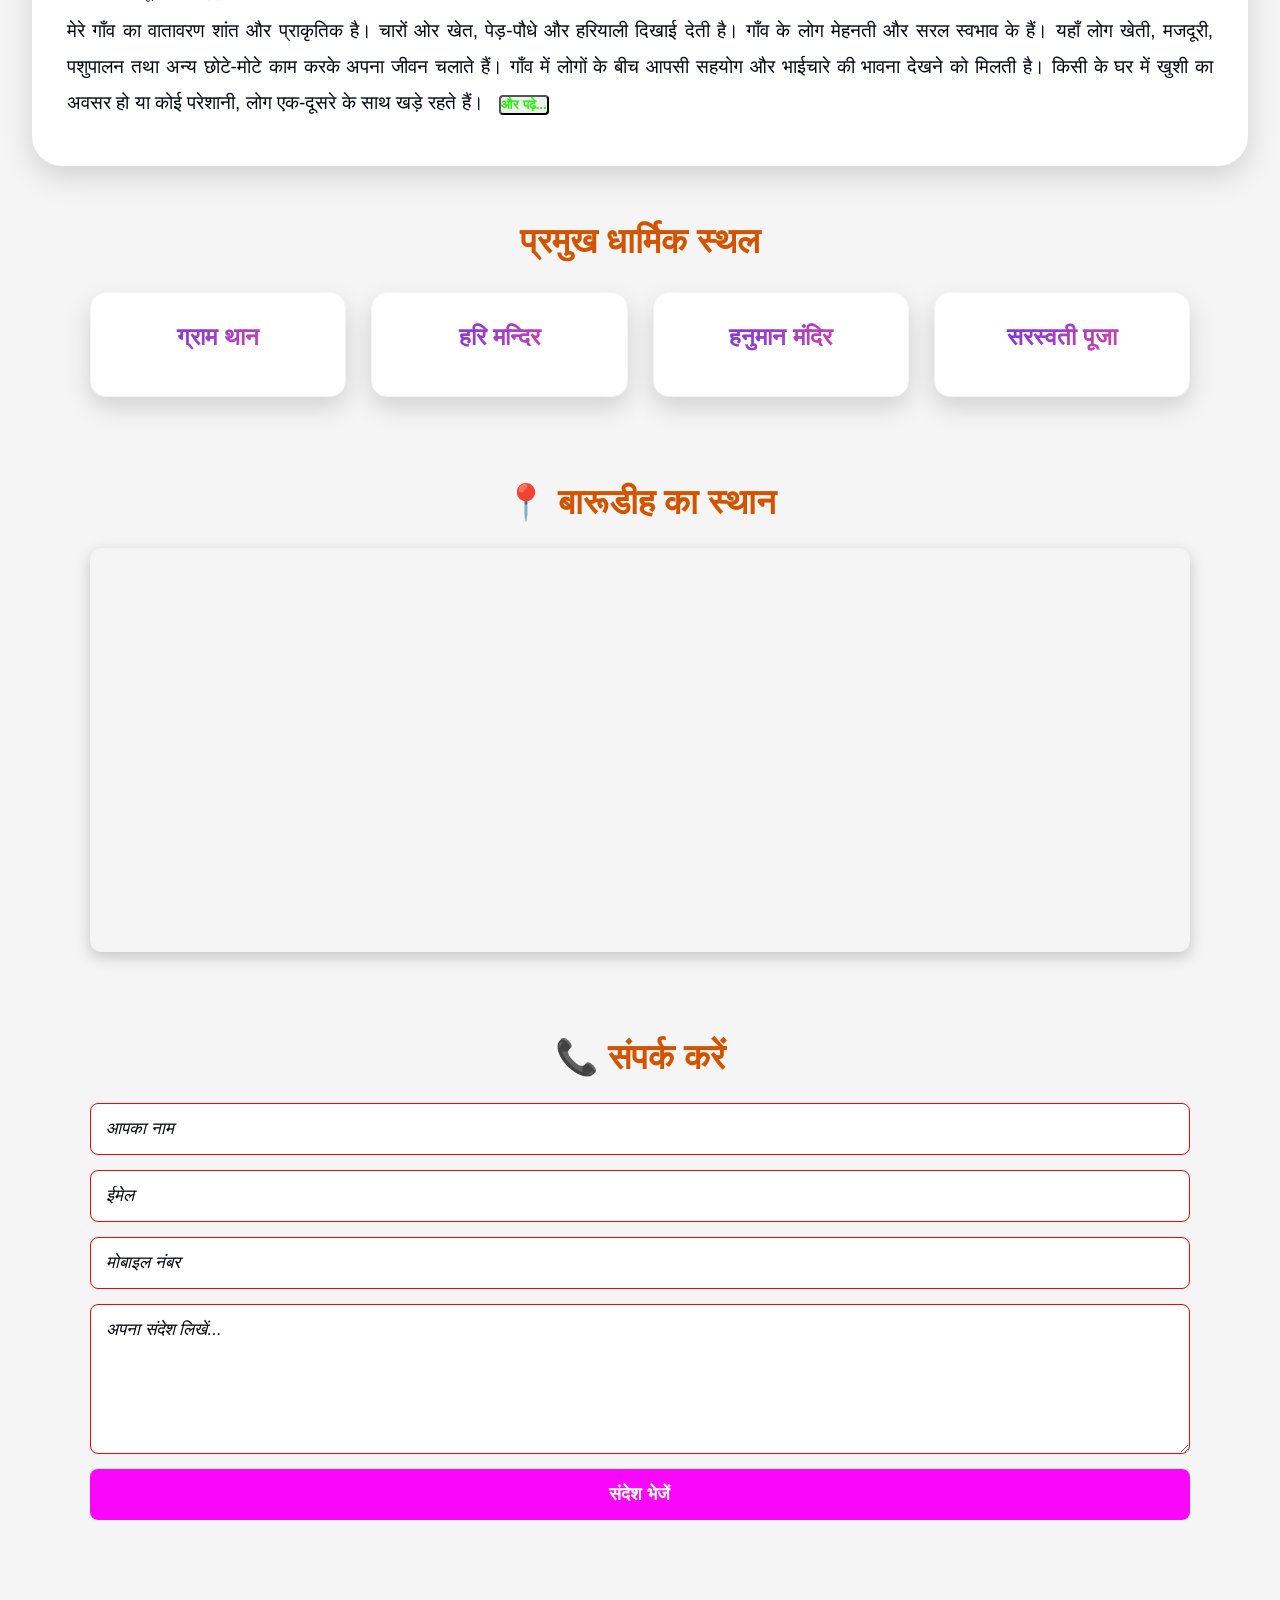
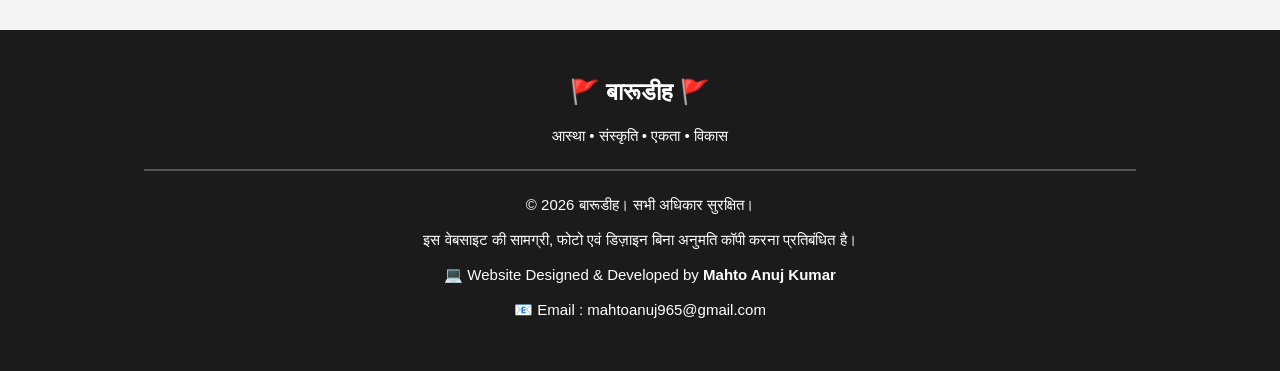
==== commit 942d345f: "Improve SEO metadata and enhance village description Updated keywords and title for SEO optimization" ====
--- a/index.html
+++ b/index.html
@@ -5,15 +5,14 @@
     <meta name="viewport" content="width=device-width, initial-scale=1.0">
     
     <!-- Google Search Console Verification Meta Tag -->
-    <meta name="google-site-verification" content="googlee9a1036e85fb4866" />
-    
+<meta name="google-site-verification" content="U7ZcOCXqoeKZiwKTJJc_nKrSvUpU9a615F3NcVGuHAc" />    
     <!-- Meta Description -->
     <meta name="description" content="Barudih official website. Yahan aapko Barudih se judi sabhi jaankari, updates aur details milengi.">
     
     <!-- Keywords -->
-    <meta name="keywords" content="Barudih, Barudih official, Barudih web, Barudih village,barudih website">
-
-    <title>बारूडीह | आधिकारिक वेबसाइट</title>
+    <meta name="keywords" content="Barudih, Barudih official, Barudih web, Barudih village,barudih website, villagebarudih, burudih">
+
+    <title>बारूडीह | barudih आधिकारिक वेबसाइट</title>
 
     <!-- CSS Link -->
     <link rel="stylesheet" href="css/css.css">
@@ -117,8 +116,10 @@
         <h2><span>🏕️</span> बारूडीह के बारे </h2>
 
         <p> 
-भारत गाँवों का देश है। हमारे गाँवों में प्रकृति की सुंदरता के साथ-साथ अपनी संस्कृति, परंपराएँ और धार्मिक मान्यताएँ भी देखने को मिलती हैं। मेरा गाँव बारूडीह है। मेरा गाँव झारखंड की ग्रामीण संस्कृति और पंचपरगना क्षेत्र की परंपराओं से जुड़ा हुआ है। मुझे अपने गाँव की प्राकृतिक सुंदरता, संस्कृति, त्योहार और यहाँ के लोगों का आपसी प्रेम बहुत पसंद है।        </p>
-        <br>
+             भारत गाँवों का देश है। बारूडीह हमारा गाँव है, जो झारखंड राज्य के रांची जिले, राहे थाना, नवाडीह पंचायत एवं बी. नवाडीह डाकघर के अंतर्गत स्थित है। हमारा गाँव पंचपरगना क्षेत्र की ग्रामीण संस्कृति, परंपराओं और धार्मिक मान्यताओं से गहराई से जुड़ा हुआ है।
+        </p>
+            हमारे गाँव में प्रकृति की सुंदरता के साथ-साथ अपनी समृद्ध संस्कृति, परंपराएँ और धार्मिक आस्थाएँ भी देखने को मिलती हैं। यहाँ के त्योहार, धार्मिक आयोजन, लोक परंपराएँ और सामाजिक एकता बारूडीह की विशेष पहचान हैं। बारूडीह केवल एक गाँव नहीं, बल्कि हम सभी की पहचान, हमारी मिट्टी, हमारी संस्कृति और हमारी विरासत है। यहाँ के लोगों के बीच आपसी प्रेम, सहयोग और भाईचारा गाँव के सामाजिक जीवन को मजबूत बनाता है।  
+        </p>
         <p>
 
 मेरे गाँव का वातावरण शांत और प्राकृतिक है। चारों ओर खेत, पेड़-पौधे और हरियाली दिखाई देती है। गाँव के लोग मेहनती और सरल स्वभाव के हैं। यहाँ लोग खेती, मजदूरी, पशुपालन तथा अन्य छोटे-मोटे काम करके अपना जीवन चलाते हैं। गाँव में लोगों के बीच आपसी सहयोग और भाईचारे की भावना देखने को मिलती है। किसी के घर में खुशी का अवसर हो या कोई परेशानी, लोग एक-दूसरे के साथ खड़े रहते हैं।        <button id="seeMore" onclick="showHistory()" style="margin-left: 10px; cursor: pointer;"> और पढ़े... </button>
--- a/css/css.css
+++ b/css/css.css
@@ -269,7 +269,7 @@
 }
 
 .hero-content h2 {
-    font-size: 42px;
+    font-size: 40px;
     margin-bottom: 20px;
 }
 
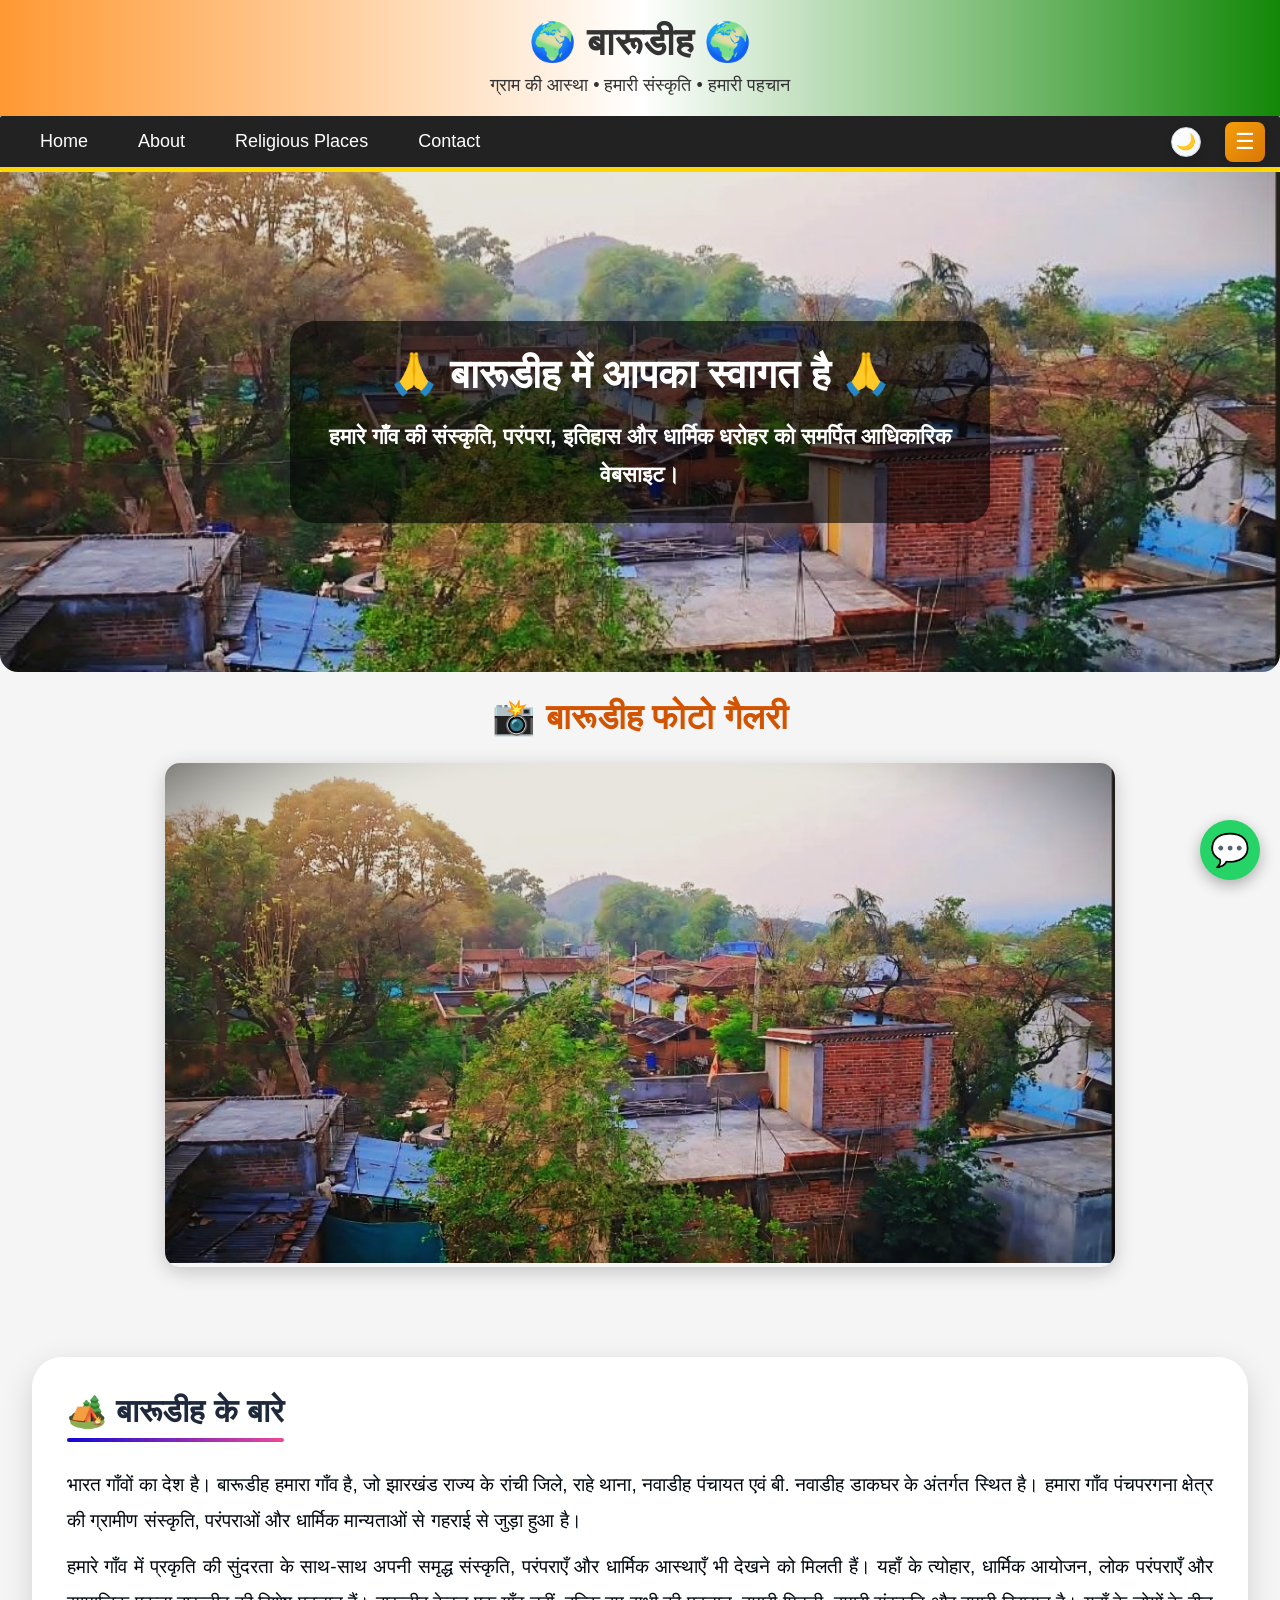
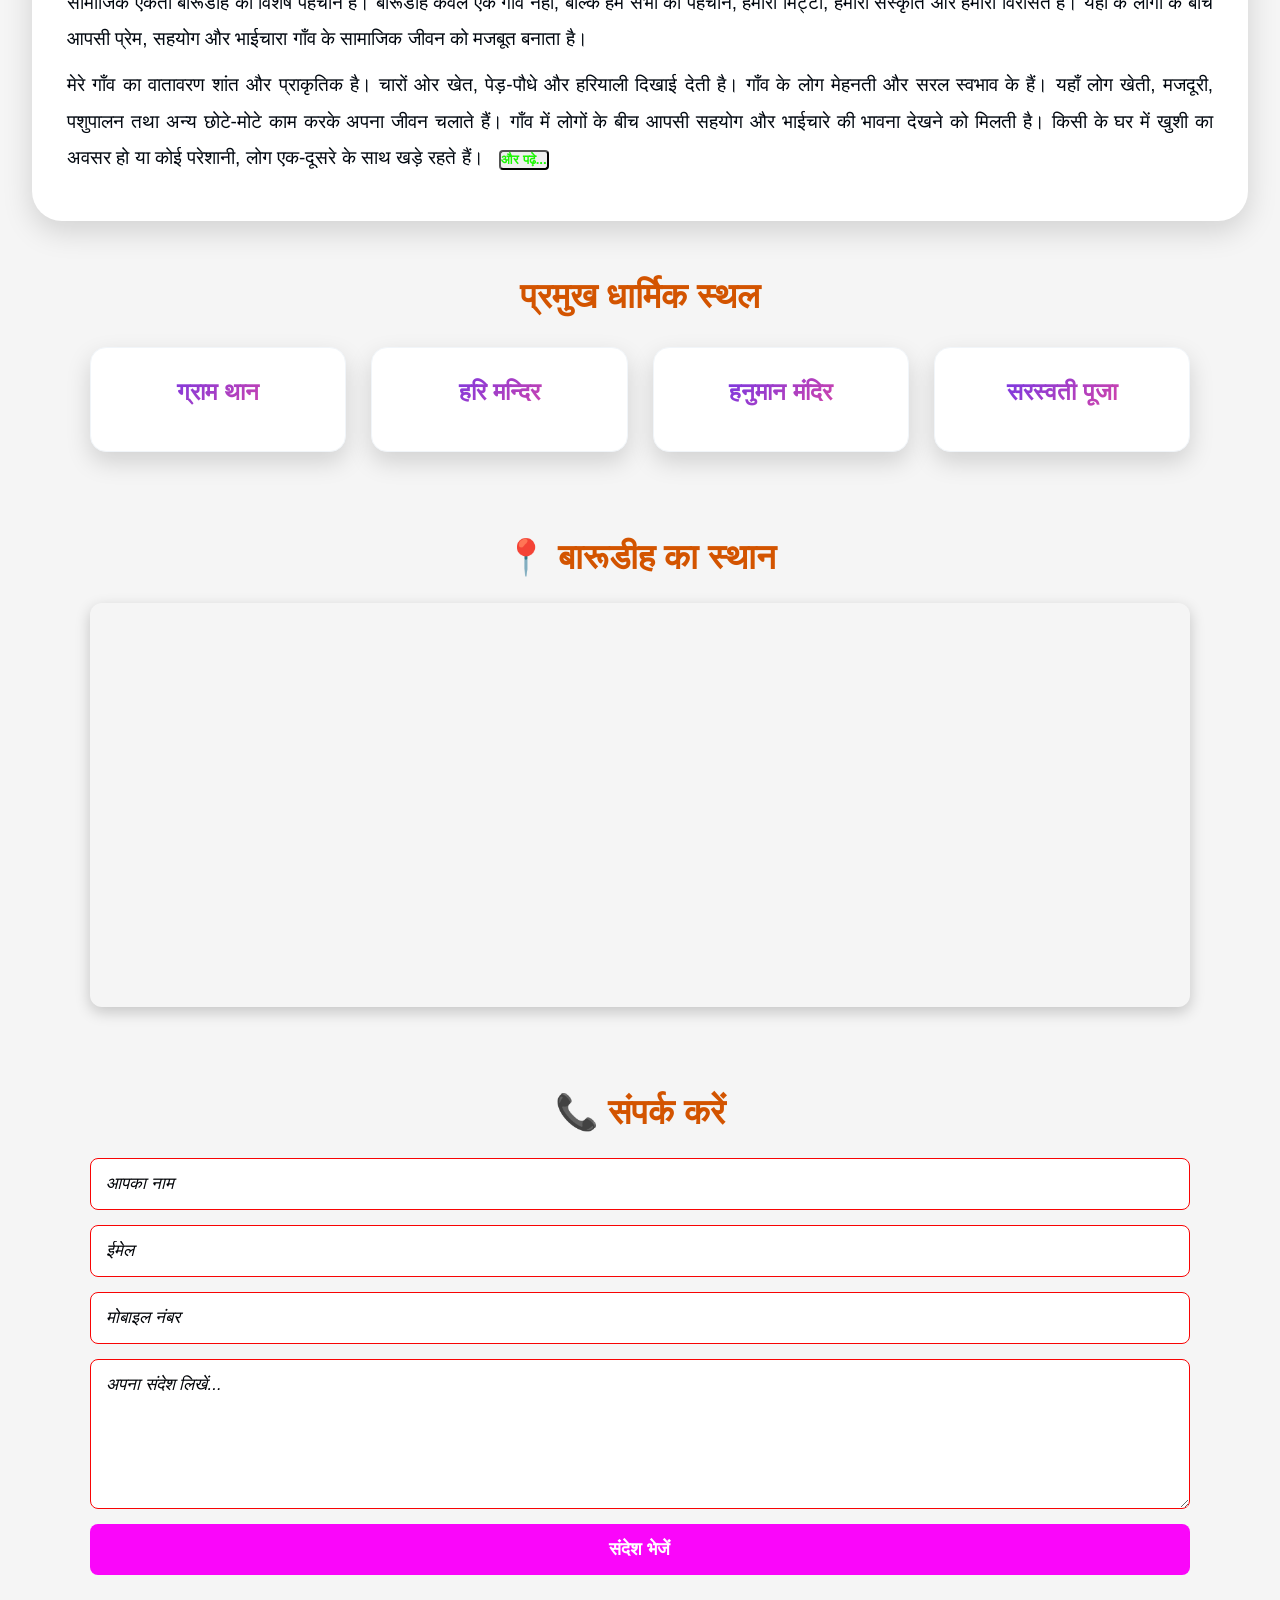
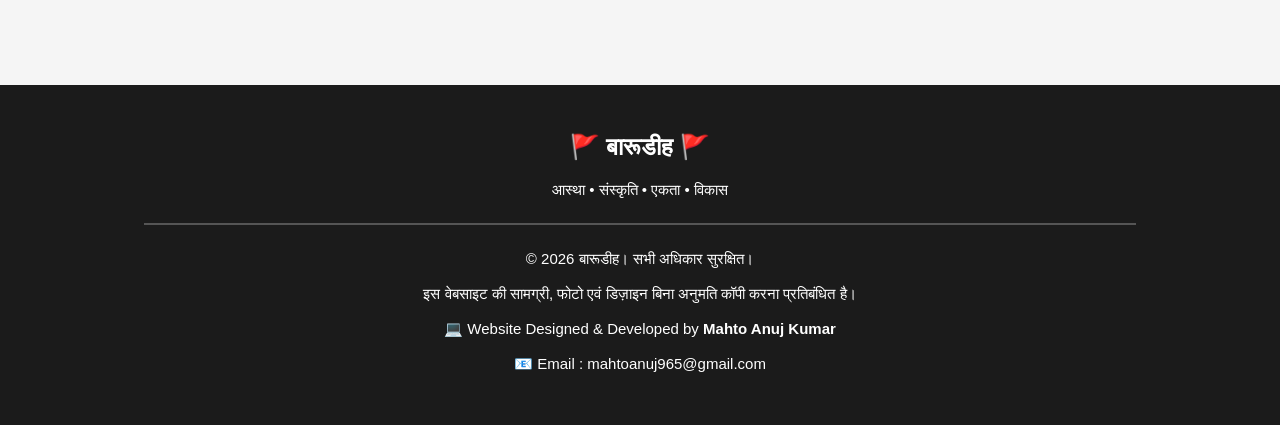
==== commit c76e6ad2: "Enhance description of Barudiha village Added a new paragraph about the culture and community of Bar" ====
--- a/index.html
+++ b/index.html
@@ -117,7 +117,8 @@
 
         <p> 
              भारत गाँवों का देश है। बारूडीह हमारा गाँव है, जो झारखंड राज्य के रांची जिले, राहे थाना, नवाडीह पंचायत एवं बी. नवाडीह डाकघर के अंतर्गत स्थित है। हमारा गाँव पंचपरगना क्षेत्र की ग्रामीण संस्कृति, परंपराओं और धार्मिक मान्यताओं से गहराई से जुड़ा हुआ है।
-        </p>
+        </p> 
+        <p>
             हमारे गाँव में प्रकृति की सुंदरता के साथ-साथ अपनी समृद्ध संस्कृति, परंपराएँ और धार्मिक आस्थाएँ भी देखने को मिलती हैं। यहाँ के त्योहार, धार्मिक आयोजन, लोक परंपराएँ और सामाजिक एकता बारूडीह की विशेष पहचान हैं। बारूडीह केवल एक गाँव नहीं, बल्कि हम सभी की पहचान, हमारी मिट्टी, हमारी संस्कृति और हमारी विरासत है। यहाँ के लोगों के बीच आपसी प्रेम, सहयोग और भाईचारा गाँव के सामाजिक जीवन को मजबूत बनाता है।  
         </p>
         <p>
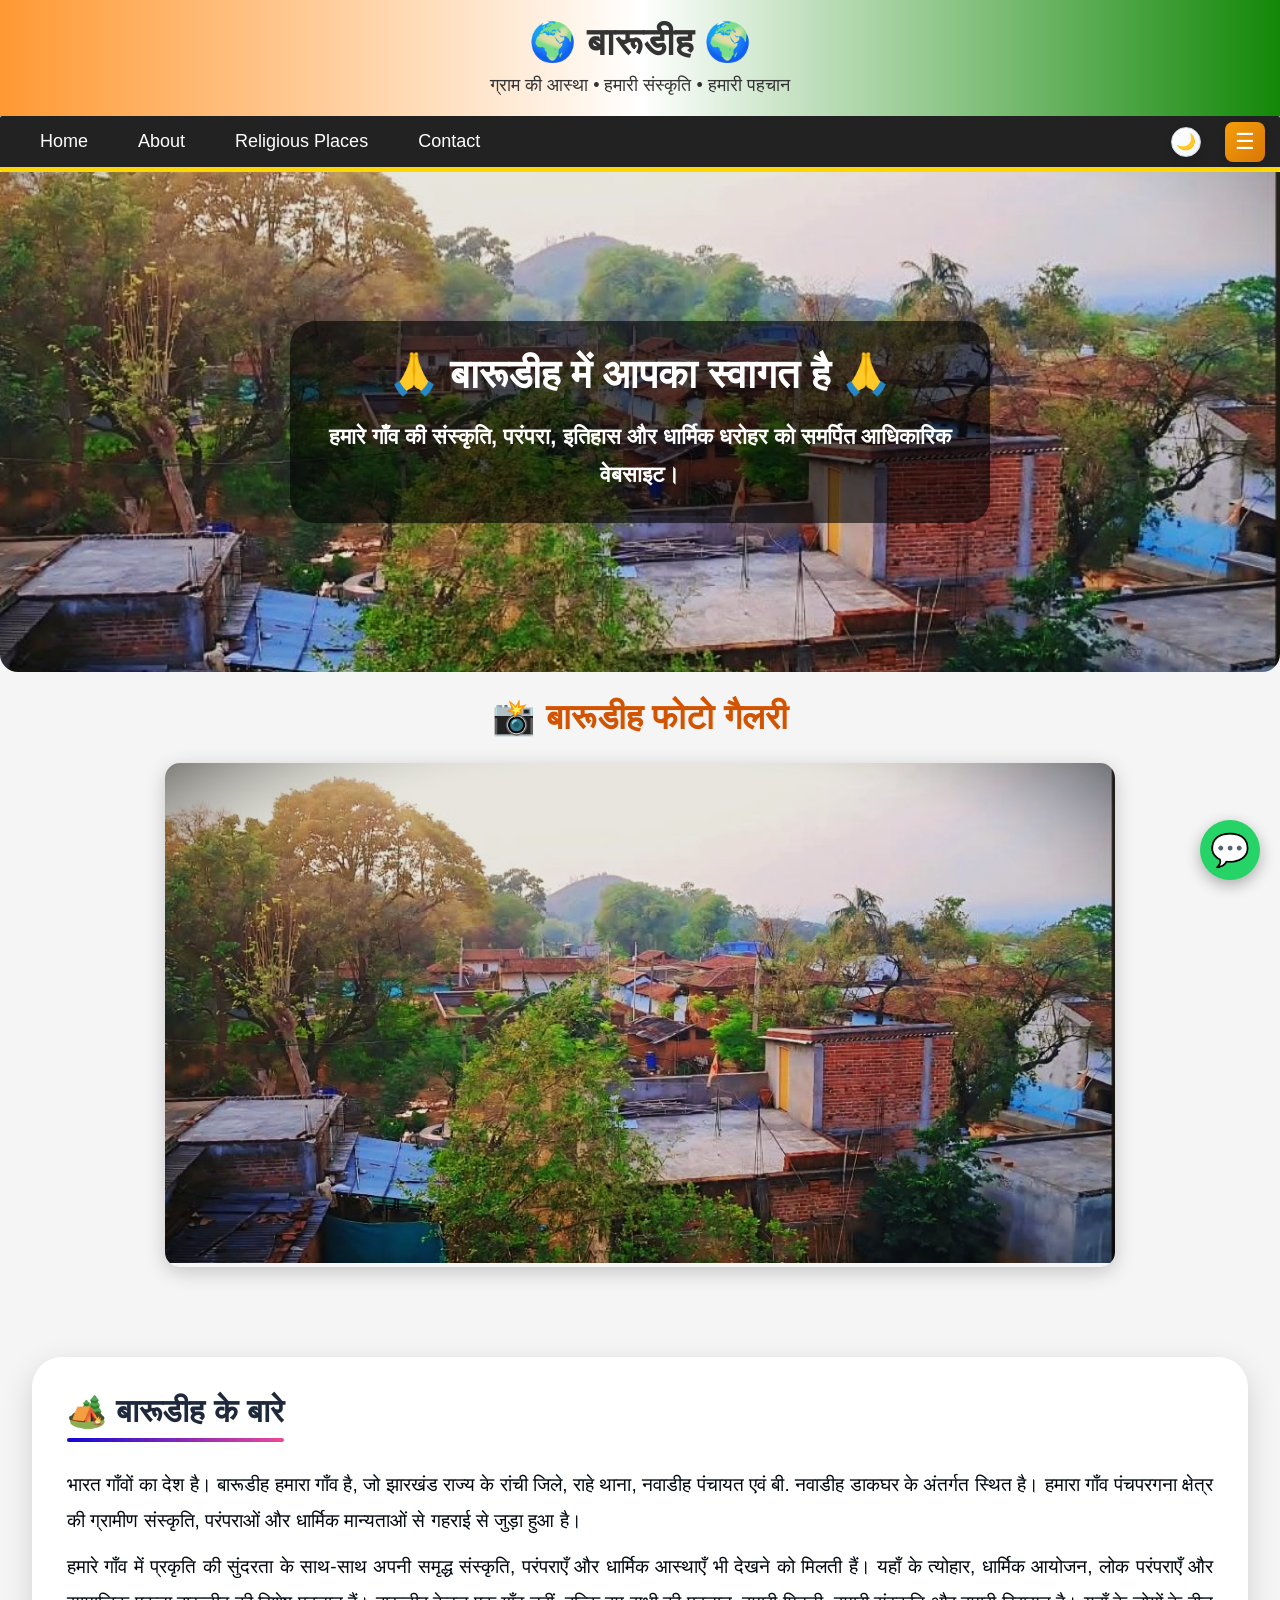
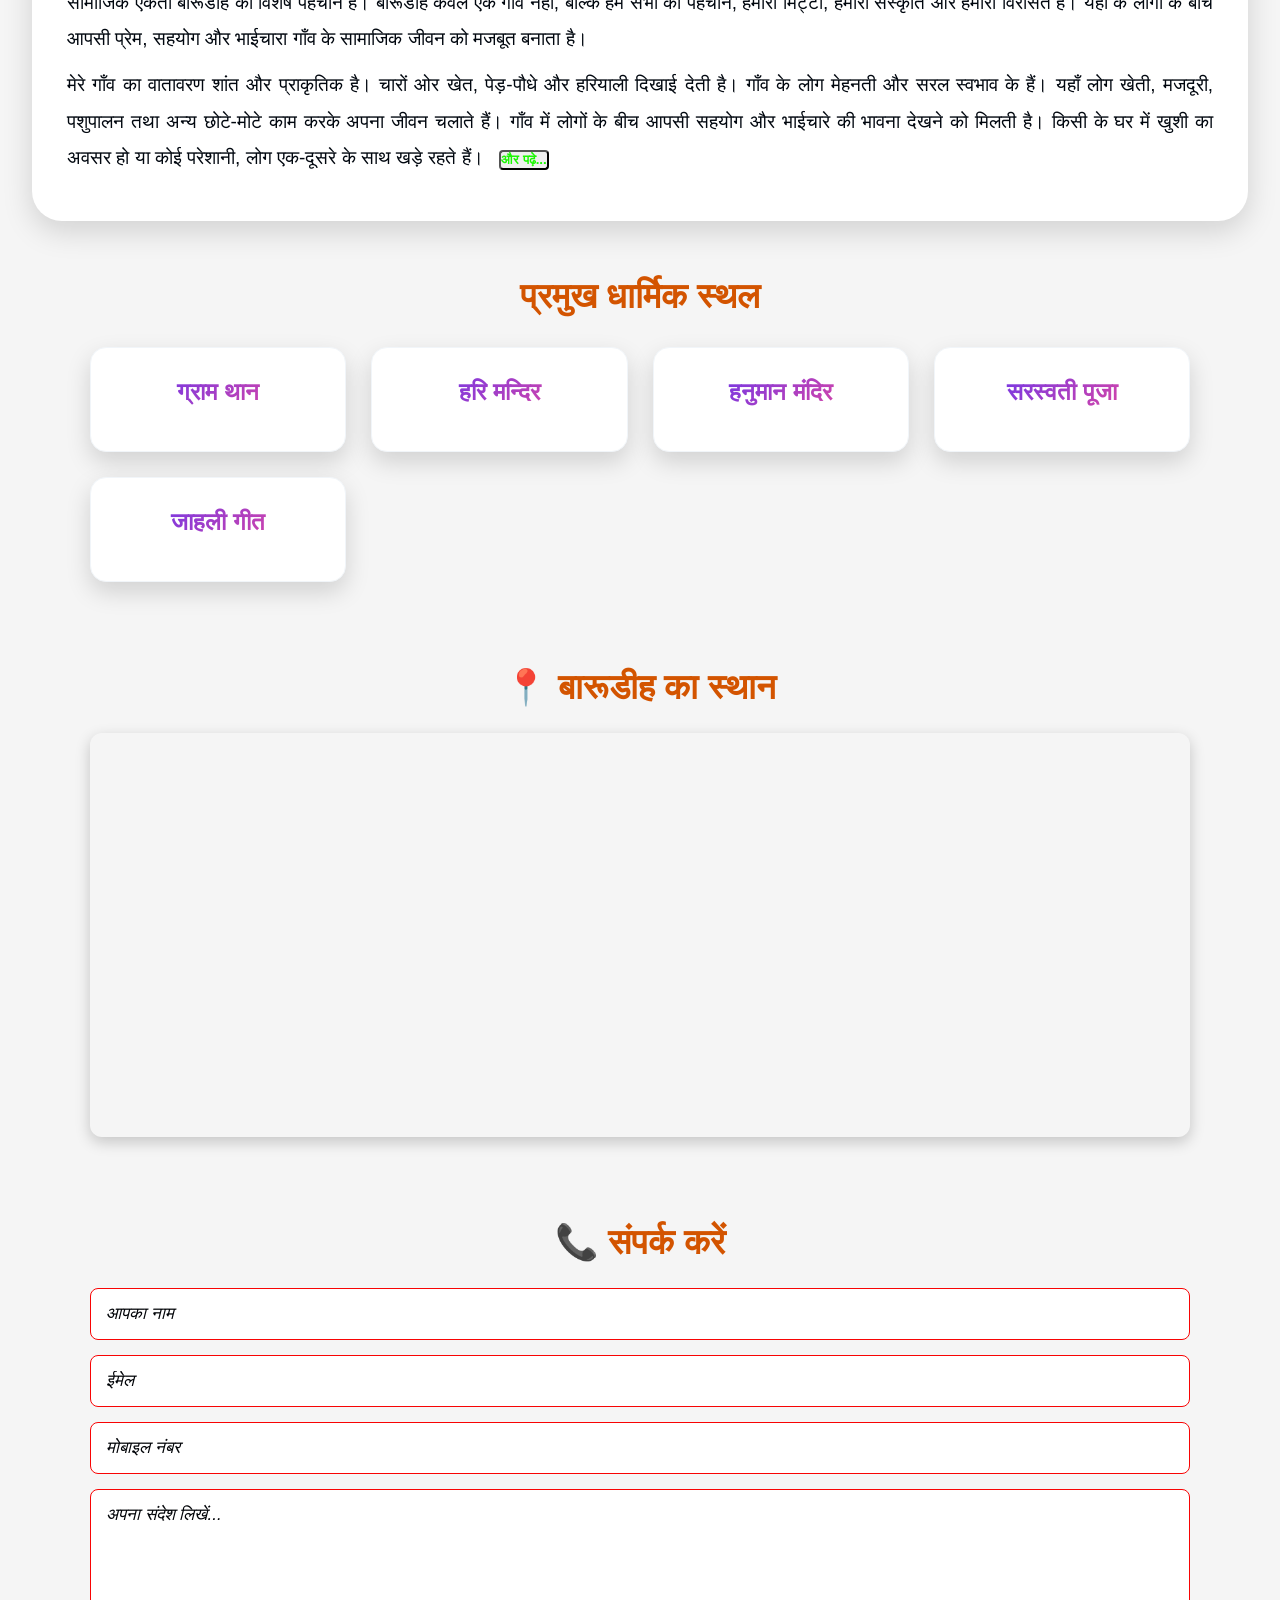
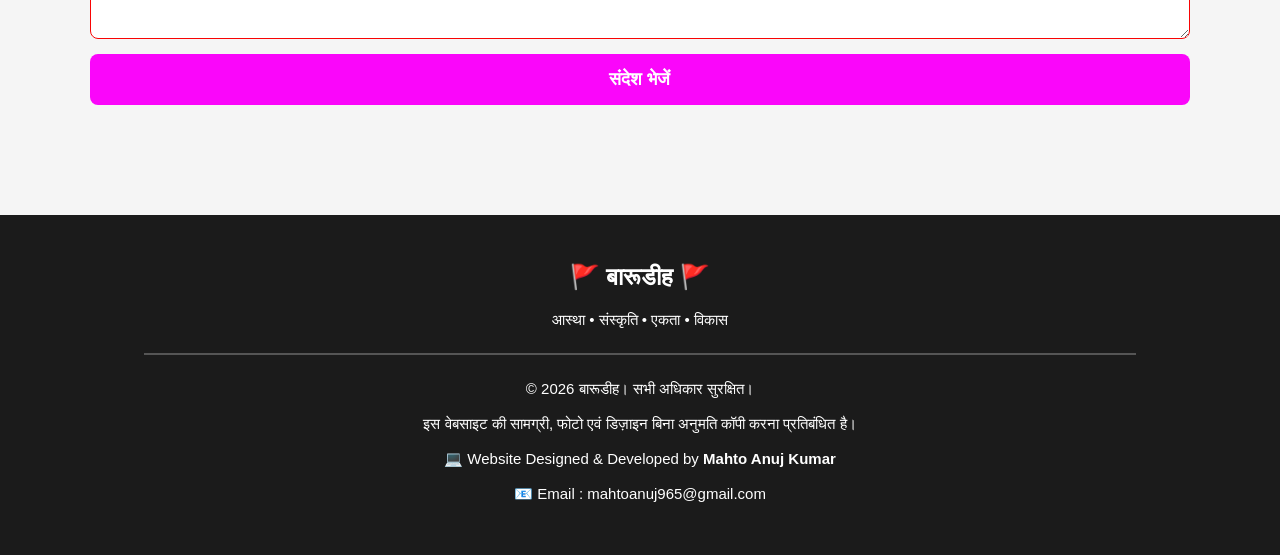
==== commit 27e1d34e: "Update index.html" ====
--- a/index.html
+++ b/index.html
@@ -7,12 +7,21 @@
     <!-- Google Search Console Verification Meta Tag -->
 <meta name="google-site-verification" content="U7ZcOCXqoeKZiwKTJJc_nKrSvUpU9a615F3NcVGuHAc" />    
     <!-- Meta Description -->
-    <meta name="description" content="Barudih official website. Yahan aapko Barudih se judi sabhi jaankari, updates aur details milengi.">
-    
-    <!-- Keywords -->
-    <meta name="keywords" content="Barudih, Barudih official, Barudih web, Barudih village,barudih website, villagebarudih, burudih">
-
-    <title>बारूडीह | barudih आधिकारिक वेबसाइट</title>
+   <title>Village Barudih, Ranchi, Jharkhand | Official Website</title>
+
+<meta name="description" content="Official website of Barudih Village, barudih website, Barudih Rahe, barudih Ranchi, barudih Jharkhand, India. Explore village history, culture, traditions, temples, festivals and local information.">
+
+<meta name="keywords" content="Village Barudih, barudih wibsite, Barudih Village, Barudih Ranchi Jharkhand, Barudih Official Website, Barudih Rahe, Barudih Nawadih, Barudih Village History, बारूडीह गांव, बारूडीह रांची, बारूडीह झारखंड">
+
+<meta name="robots" content="index, follow">
+
+<meta property="og:title" content="Village Barudih, Ranchi, Jharkhand | Official Website">
+
+<meta property="og:description" content="Discover Barudih Village, Rahe, Ranchi, Jharkhand — its history, culture, traditions and festivals.">
+
+<meta property="og:type" content="website">
+
+<link rel="canonical" href="https://barudih-web.github.io/barudih-official.in/">
 
     <!-- CSS Link -->
     <link rel="stylesheet" href="css/css.css">
@@ -91,7 +100,7 @@
                 <a href="sarswati.html" target="_blank">Sarswati Puja</a>
             </div>
         </div>
-
+         <a href="jahligeet.html">jahli geet</a>
         <a href="contact.html">Contact</a>
     </nav>
 
@@ -182,6 +191,10 @@
             <a href="sarswati.html" target="_blank" class="card-link">
                 <div class="card"><h3>सरस्वती पूजा</h3></div>
             </a>
+   <a href="jahligeet.html" target="_blank" class="card-link">
+                <div class="card"><h3>जाहली गीत </h3></div>
+            </a>
+            
         </div>
     </section>
 
